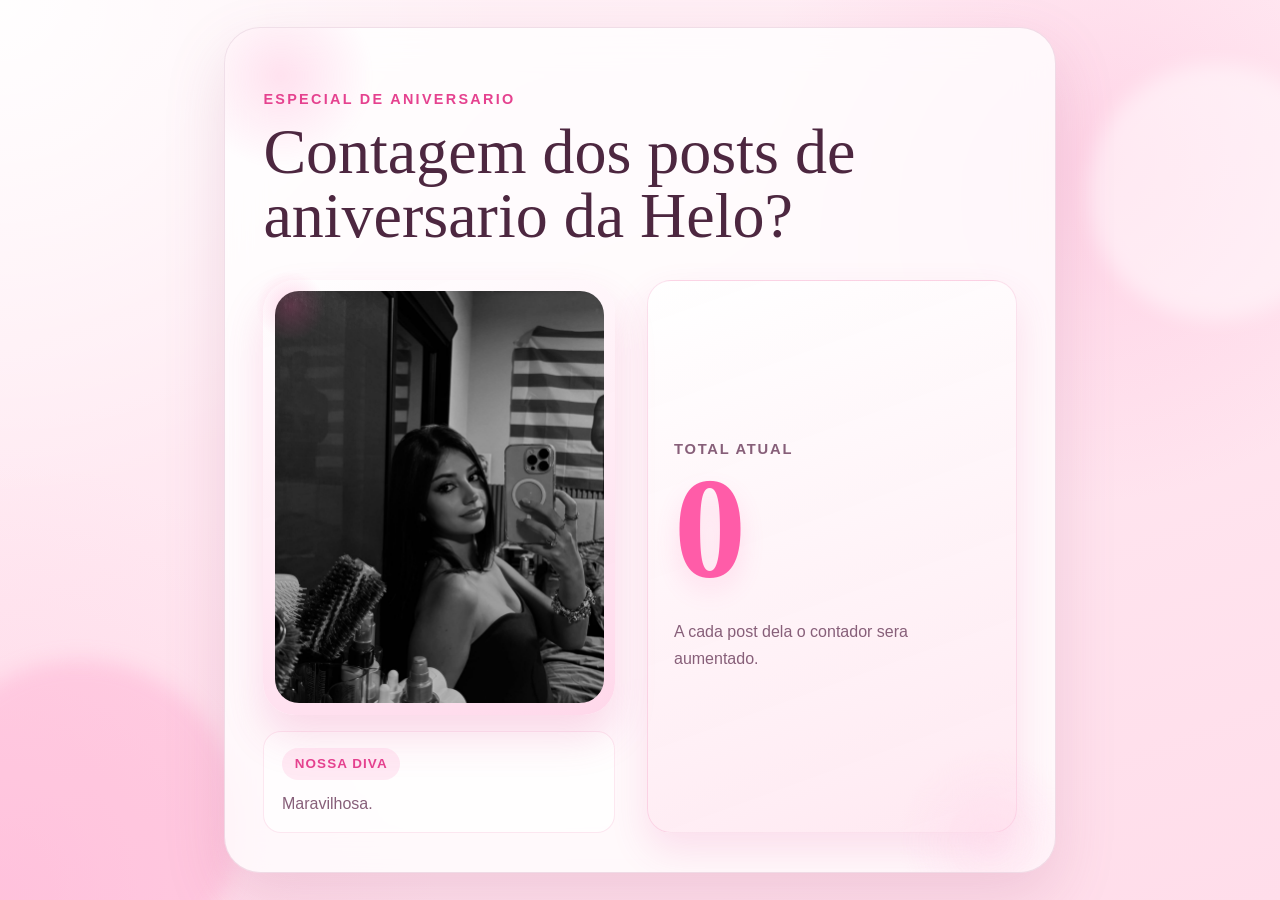
==== index.html @ 84fd438a "Initial commit" ====
<!DOCTYPE html>
<html lang="pt-BR">
  <head>
    <meta charset="UTF-8" />
    <meta name="viewport" content="width=device-width, initial-scale=1.0" />
    <title>Contador da Helo</title>
    <meta
      name="description"
      content="Painel publico com a contagem dos posts de aniversario da Helo."
    />
    <link rel="stylesheet" href="./styles.css" />
    <script src="./scripts/counter-store.js" defer></script>
    <script src="./scripts/public-page.js" defer></script>
  </head>
  <body class="public-shell">
    <main class="page-shell">
      <section class="hero-card" aria-labelledby="page-title">
        <div class="hero-card__spark hero-card__spark--left" aria-hidden="true"></div>
        <div class="hero-card__spark hero-card__spark--right" aria-hidden="true"></div>

        <div class="hero-card__grid">
          <div class="hero-card__content">
            <p class="hero-card__eyebrow">Especial de aniversario</p>
            <h1 id="page-title" class="hero-card__title">
              <span class="hero-card__title-line">Contagem dos posts de</span><br />
              <span class="hero-card__title-line">aniversario da Helo?</span>
            </h1>
          </div>

          <div class="hero-card__showcase">
            <div class="photo-card" aria-label="Foto da Helo">
              <div class="photo-card__frame">
                <img class="photo-card__image" src="./HELO.jpg" alt="Foto da Helo" />
              </div>
              <div class="photo-card__caption">
                <span class="photo-card__tag">Nossa diva</span>
                <p class="photo-card__text">Maravilhosa.</p>
              </div>
            </div>

            <div class="counter-badge" aria-live="polite" aria-atomic="true">
              <span class="counter-badge__label">Total atual</span>
              <strong id="counter-value" class="counter-badge__value">0</strong>
              <p class="counter-badge__text">
                A cada post dela o contador sera aumentado.
              </p>
            </div>
          </div>
        </div>
      </section>
    </main>
  </body>
</html>
---- styles.css ----
:root {
  --bg-top: #fff4f8;
  --bg-bottom: #ffddea;
  --surface: rgba(255, 255, 255, 0.78);
  --surface-strong: rgba(255, 255, 255, 0.92);
  --text: #4d2740;
  --muted: #875f79;
  --primary: #ff5ca8;
  --primary-deep: #e5428f;
  --secondary: #ffc6df;
  --line: rgba(173, 86, 131, 0.18);
  --shadow: 0 24px 60px rgba(173, 86, 131, 0.18);
  --radius-xl: 36px;
  --radius-lg: 24px;
  --radius-md: 18px;
  --max-width: 1120px;
  --display-font: "Palatino Linotype", "Book Antiqua", Georgia, serif;
  --ui-font: "Candara", "Trebuchet MS", "Segoe UI", sans-serif;
}

* {
  box-sizing: border-box;
}

html {
  font-size: 16px;
}

body {
  margin: 0;
  min-height: 100vh;
  color: var(--text);
  font-family: var(--ui-font);
  background:
    radial-gradient(circle at top left, rgba(255, 255, 255, 0.9), transparent 32%),
    radial-gradient(circle at right 15% top 18%, rgba(255, 147, 197, 0.24), transparent 26%),
    radial-gradient(circle at bottom left, rgba(255, 194, 219, 0.4), transparent 28%),
    linear-gradient(160deg, var(--bg-top) 0%, #ffe8f1 44%, var(--bg-bottom) 100%);
}

a {
  color: inherit;
}

.public-shell,
.admin-shell {
  position: relative;
  overflow-x: hidden;
  overflow-y: auto;
}

.public-shell::before,
.admin-shell::before,
.public-shell::after,
.admin-shell::after {
  content: "";
  position: fixed;
  border-radius: 50%;
  filter: blur(10px);
  pointer-events: none;
  z-index: 0;
}

.public-shell::before,
.admin-shell::before {
  width: 20rem;
  height: 20rem;
  left: -5rem;
  bottom: -5rem;
  background: rgba(255, 123, 183, 0.22);
}

.public-shell::after,
.admin-shell::after {
  width: 16rem;
  height: 16rem;
  right: -4rem;
  top: 4rem;
  background: rgba(255, 255, 255, 0.48);
}

.page-shell {
  position: relative;
  z-index: 1;
  min-height: 100vh;
  width: min(100%, var(--max-width));
  margin: 0 auto;
  padding: 1.5rem;
  display: grid;
  place-items: center;
}

.hero-card,
.admin-card {
  position: relative;
  width: min(100%, 52rem);
  padding: clamp(1.5rem, 3vw, 2.5rem);
  border: 1px solid var(--line);
  border-radius: var(--radius-xl);
  background: var(--surface);
  backdrop-filter: blur(18px);
  box-shadow: var(--shadow);
}

.hero-card {
  overflow: hidden;
}

.hero-card__grid {
  display: grid;
  gap: 2rem;
}

.hero-card__content {
  position: relative;
  z-index: 1;
}

.hero-card__spark {
  position: absolute;
  width: 12rem;
  height: 12rem;
  border-radius: 50%;
  filter: blur(2px);
  opacity: 0.5;
  pointer-events: none;
}

.hero-card__spark--left {
  top: -3rem;
  left: -2.5rem;
  background: radial-gradient(circle, rgba(255, 129, 188, 0.45) 0%, transparent 68%);
}

.hero-card__spark--right {
  right: -2rem;
  bottom: -4rem;
  background: radial-gradient(circle, rgba(255, 213, 233, 0.95) 0%, transparent 68%);
}

.pill-link {
  display: inline-flex;
  align-items: center;
  justify-content: center;
  min-height: 2.9rem;
  padding: 0.7rem 1.1rem;
  border-radius: 999px;
  background: rgba(255, 255, 255, 0.88);
  border: 1px solid rgba(229, 66, 143, 0.16);
  color: var(--primary-deep);
  text-decoration: none;
  font-weight: 700;
  box-shadow: 0 12px 28px rgba(229, 66, 143, 0.08);
}

.hero-card__eyebrow,
.admin-card__eyebrow {
  margin: 1.5rem 0 0.85rem;
  color: var(--primary-deep);
  font-size: 0.9rem;
  font-weight: 700;
  letter-spacing: 0.16em;
  text-transform: uppercase;
}

.hero-card__title,
.admin-card__title {
  margin: 0;
  font-family: var(--display-font);
  font-weight: 500;
  line-height: 1;
}

.hero-card__title {
  max-width: none;
  font-size: clamp(2rem, 5vw, 4rem);
}

.hero-card__title-line {
  white-space: nowrap;
}

.admin-card__title {
  font-size: clamp(2.4rem, 6vw, 4.2rem);
}

.hero-card__subtitle,
.admin-card__subtitle {
  max-width: 38rem;
  margin: 1rem 0 0;
  color: var(--muted);
  font-size: 1.05rem;
  line-height: 1.75;
}

.hero-card__showcase {
  display: grid;
  grid-template-columns: minmax(260px, 22rem) minmax(240px, 1fr);
  align-items: center;
  gap: clamp(1.25rem, 3vw, 2rem);
}

.counter-badge {
  display: flex;
  flex-direction: column;
  gap: 0.25rem;
  padding: 1.4rem 1.6rem;
  border-radius: var(--radius-lg);
  background: linear-gradient(160deg, rgba(255, 255, 255, 0.98), rgba(255, 232, 241, 0.95));
  border: 1px solid rgba(229, 66, 143, 0.15);
  box-shadow: 0 18px 38px rgba(229, 66, 143, 0.14);
  min-height: 100%;
  justify-content: center;
}

.counter-badge__label,
.admin-status__label {
  color: var(--muted);
  font-size: 0.92rem;
  font-weight: 700;
  letter-spacing: 0.12em;
  text-transform: uppercase;
}

.counter-badge__value,
.admin-status__value {
  font-family: var(--display-font);
  line-height: 0.95;
  color: var(--primary);
}

.counter-badge__value {
  font-size: clamp(5rem, 15vw, 9rem);
  text-shadow: 0 12px 24px rgba(255, 92, 168, 0.16);
}

.counter-badge__text {
  margin: 1rem 0 0;
  color: var(--muted);
  font-size: 1rem;
  line-height: 1.7;
}

.photo-card {
  position: relative;
  z-index: 1;
  justify-self: center;
  width: min(100%, 22rem);
}

.photo-card__frame {
  position: relative;
  padding: 0.7rem;
  border-radius: 32px;
  background: linear-gradient(160deg, rgba(255, 255, 255, 0.98), rgba(255, 213, 233, 0.92));
  box-shadow: 0 22px 42px rgba(229, 66, 143, 0.18);
}

.photo-card__frame::before {
  content: "";
  position: absolute;
  inset: -0.6rem auto auto -0.5rem;
  width: 4.4rem;
  height: 4.4rem;
  border-radius: 50%;
  background: radial-gradient(circle, rgba(255, 92, 168, 0.22) 0%, transparent 70%);
  pointer-events: none;
}

.photo-card__image {
  display: block;
  width: 100%;
  aspect-ratio: 4 / 5;
  object-fit: cover;
  object-position: center;
  border-radius: 24px;
}

.photo-card__caption {
  margin-top: 1rem;
  padding: 1rem 1.1rem;
  border-radius: var(--radius-md);
  background: rgba(255, 255, 255, 0.72);
  border: 1px solid rgba(229, 66, 143, 0.12);
}

.photo-card__tag {
  display: inline-flex;
  align-items: center;
  min-height: 2rem;
  padding: 0.35rem 0.8rem;
  border-radius: 999px;
  background: rgba(255, 92, 168, 0.12);
  color: var(--primary-deep);
  font-size: 0.84rem;
  font-weight: 700;
  letter-spacing: 0.08em;
  text-transform: uppercase;
}

.photo-card__text {
  margin: 0.7rem 0 0;
  color: var(--muted);
  line-height: 1.6;
}

.admin-status {
  display: flex;
  justify-content: space-between;
  align-items: end;
  gap: 1rem;
  margin-top: 2rem;
  padding: 1.25rem 1.35rem;
  border-radius: var(--radius-lg);
  background: var(--surface-strong);
  border: 1px solid var(--line);
}

.admin-status__value {
  font-size: clamp(3rem, 8vw, 4.75rem);
}

.admin-actions {
  display: grid;
  grid-template-columns: repeat(3, minmax(0, 1fr));
  gap: 0.9rem;
  margin-top: 1.25rem;
}

.button {
  min-height: 3.35rem;
  padding: 0.85rem 1.15rem;
  border: 0;
  border-radius: 999px;
  font: inherit;
  font-weight: 700;
  cursor: pointer;
  transition:
    transform 160ms ease,
    box-shadow 160ms ease,
    background-color 160ms ease,
    color 160ms ease;
}

.button:hover {
  transform: translateY(-2px);
}

.button:active {
  transform: translateY(0);
}

.button--primary {
  background: linear-gradient(135deg, var(--primary) 0%, var(--primary-deep) 100%);
  color: #fff;
  box-shadow: 0 16px 28px rgba(229, 66, 143, 0.24);
}

.button--secondary {
  background: var(--secondary);
  color: var(--text);
}

.button--ghost {
  background: rgba(255, 255, 255, 0.72);
  color: var(--text);
  border: 1px solid var(--line);
}

.manual-form {
  margin-top: 1.25rem;
  padding: 1.25rem;
  border-radius: var(--radius-lg);
  background: var(--surface-strong);
  border: 1px solid var(--line);
}

.manual-form__label {
  display: inline-block;
  margin-bottom: 0.85rem;
  font-weight: 700;
}

.manual-form__controls {
  display: grid;
  grid-template-columns: minmax(0, 1fr) auto;
  gap: 0.8rem;
}

.manual-form__input {
  width: 100%;
  min-height: 3.35rem;
  padding: 0.85rem 1rem;
  border-radius: 999px;
  border: 1px solid var(--line);
  background: #fff;
  color: var(--text);
  font: inherit;
}

.manual-form__input:focus {
  outline: 2px solid rgba(255, 92, 168, 0.25);
  outline-offset: 2px;
}

.manual-form__feedback {
  min-height: 1.5rem;
  margin: 0.85rem 0 0;
  color: var(--muted);
  line-height: 1.5;
}

@media (max-width: 720px) {
  .page-shell {
    padding: 1rem;
  }

  .hero-card,
  .admin-card {
    border-radius: 28px;
  }

  .hero-card__eyebrow,
  .admin-card__eyebrow {
    margin-top: 1.25rem;
  }

  .hero-card__grid {
    grid-template-columns: 1fr;
  }

  .hero-card__showcase {
    grid-template-columns: 1fr;
  }

  .hero-card__title-line {
    white-space: normal;
  }

  .photo-card {
    width: min(100%, 18rem);
  }

  .admin-status,
  .admin-actions,
  .manual-form__controls {
    grid-template-columns: 1fr;
  }

  .admin-status {
    align-items: start;
  }
}
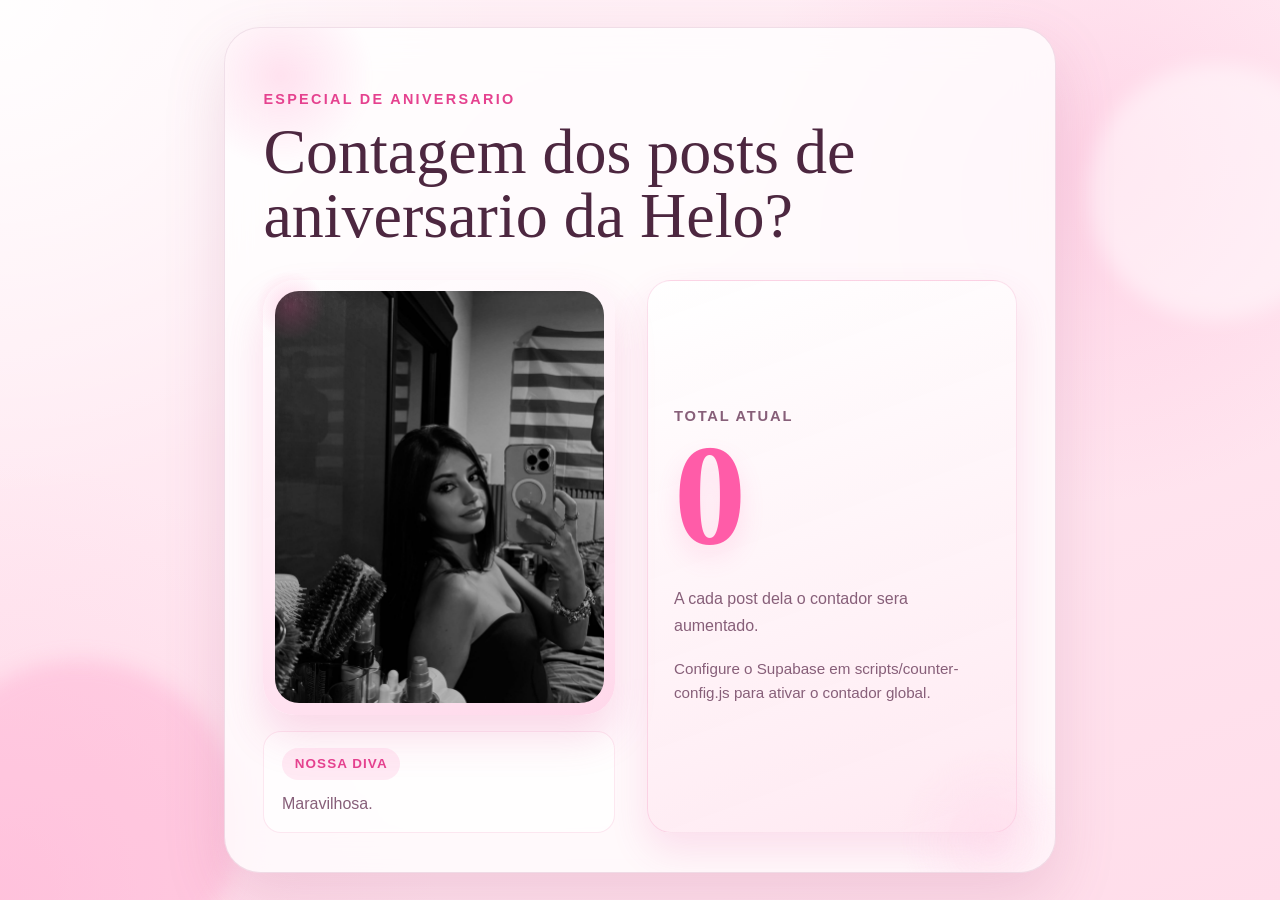
==== commit 342d043c: "Add global counter with Supabase" ====
--- a/index.html
+++ b/index.html
@@ -9,6 +9,7 @@
       content="Painel publico com a contagem dos posts de aniversario da Helo."
     />
     <link rel="stylesheet" href="./styles.css" />
+    <script src="./scripts/counter-config.js" defer></script>
     <script src="./scripts/counter-store.js" defer></script>
     <script src="./scripts/public-page.js" defer></script>
   </head>
@@ -44,6 +45,7 @@
               <p class="counter-badge__text">
                 A cada post dela o contador sera aumentado.
               </p>
+              <p id="counter-status" class="counter-badge__status" aria-live="polite"></p>
             </div>
           </div>
         </div>
--- a/styles.css
+++ b/styles.css
@@ -241,6 +241,14 @@
   line-height: 1.7;
 }
 
+.counter-badge__status,
+.admin-card__warning {
+  margin: 0.85rem 0 0;
+  color: var(--muted);
+  font-size: 0.95rem;
+  line-height: 1.6;
+}
+
 .photo-card {
   position: relative;
   z-index: 1;
@@ -350,6 +358,12 @@
   transform: translateY(0);
 }
 
+.button:disabled,
+.manual-form__input:disabled {
+  opacity: 0.65;
+  cursor: not-allowed;
+}
+
 .button--primary {
   background: linear-gradient(135deg, var(--primary) 0%, var(--primary-deep) 100%);
   color: #fff;
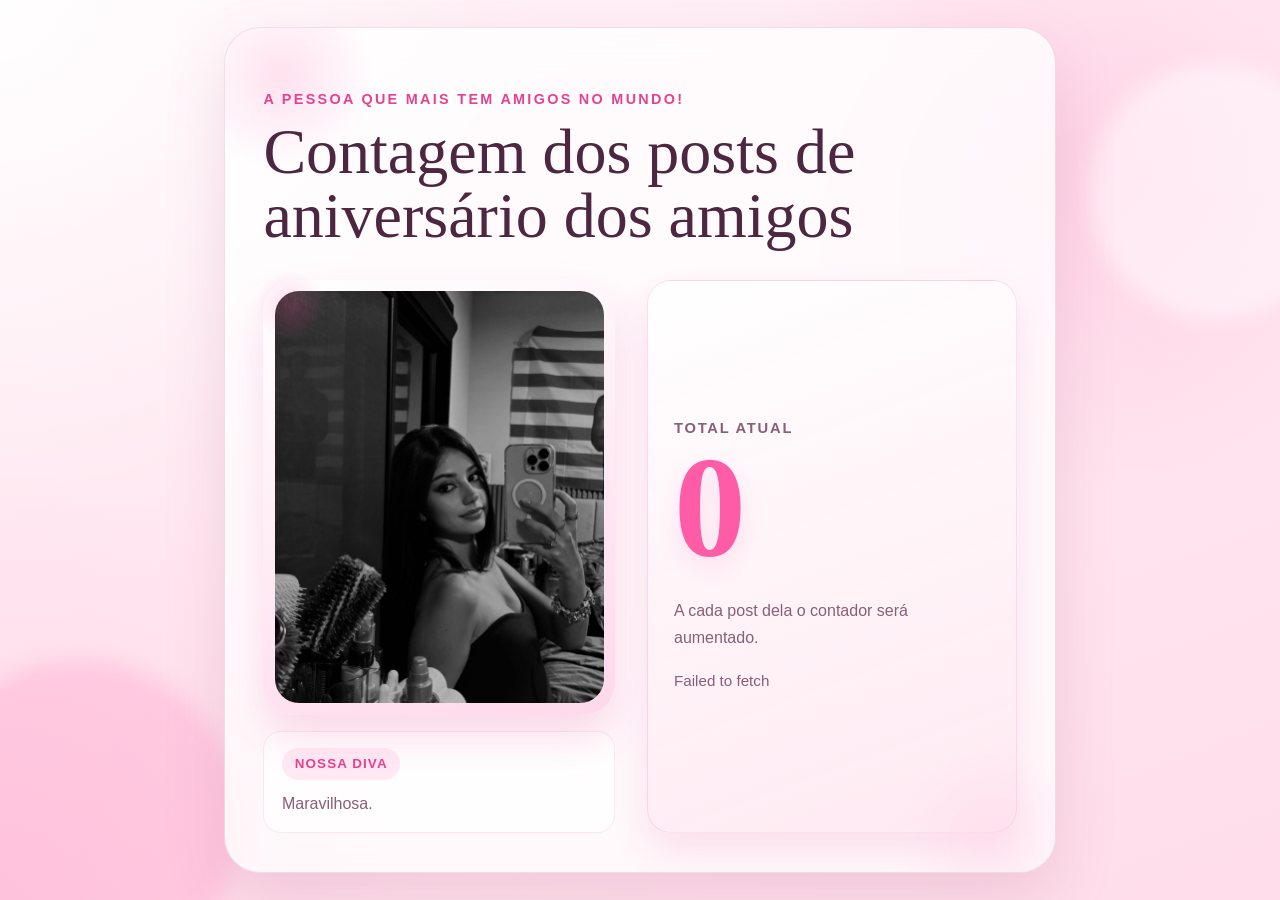
==== commit 58fe2979: "Update home page copy" ====
--- a/index.html
+++ b/index.html
@@ -21,10 +21,10 @@
 
         <div class="hero-card__grid">
           <div class="hero-card__content">
-            <p class="hero-card__eyebrow">Especial de aniversario</p>
+            <p class="hero-card__eyebrow">A pessoa que mais tem amigos no mundo!</p>
             <h1 id="page-title" class="hero-card__title">
               <span class="hero-card__title-line">Contagem dos posts de</span><br />
-              <span class="hero-card__title-line">aniversario da Helo?</span>
+              <span class="hero-card__title-line">aniversário dos amigos</span>
             </h1>
           </div>
 
@@ -43,7 +43,7 @@
               <span class="counter-badge__label">Total atual</span>
               <strong id="counter-value" class="counter-badge__value">0</strong>
               <p class="counter-badge__text">
-                A cada post dela o contador sera aumentado.
+                A cada post dela o contador será aumentado.
               </p>
               <p id="counter-status" class="counter-badge__status" aria-live="polite"></p>
             </div>
